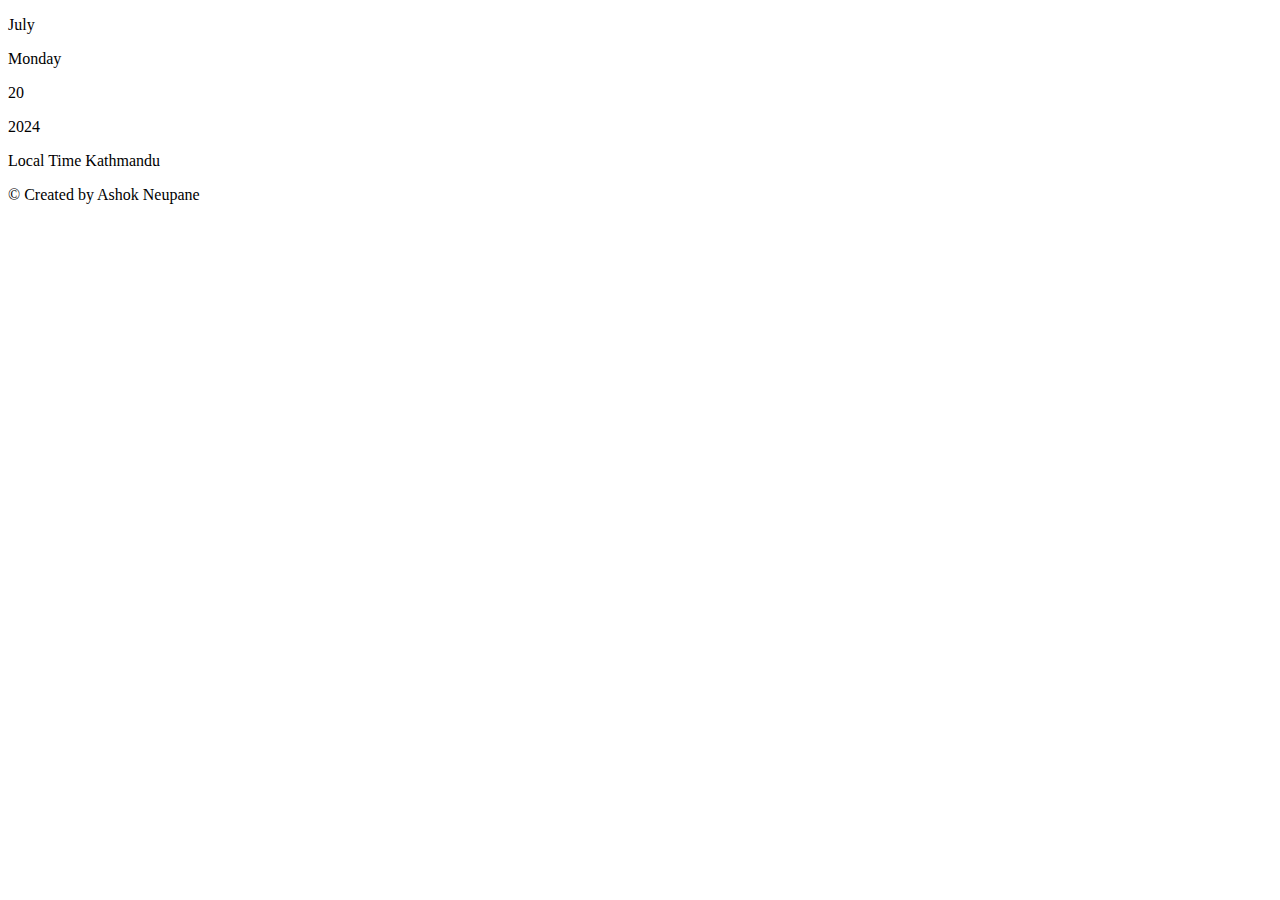
==== miniCalender/index.html @ 0048b1ae "Timer updated" ====
<!DOCTYPE html>
<html lang="en">
  <head>
    <meta charset="UTF-8" />
    <meta name="viewport" content="width=device-width, initial-scale=1.0" />
    <title>Nepali Calender</title>
    <link rel="stylesheet" href="style.css">
  </head>
  <body>
    <div class="calender-container">
      <p class="month-name" id="month-name">July</p>
      <p class="day-name" id="day-name">Monday</p>
      <p class="day-number" id="day-number">20</p>
      <p class="year" id="year">2024</p>
      <p class="time" id="time"></p>
      <div class="copyright">
        <p>Local Time Kathmandu</p>
        <p>&copy Created by Ashok Neupane</p>
      </div>
      
    </div>
    <script src="index.js"></script>
  </body>
</html>
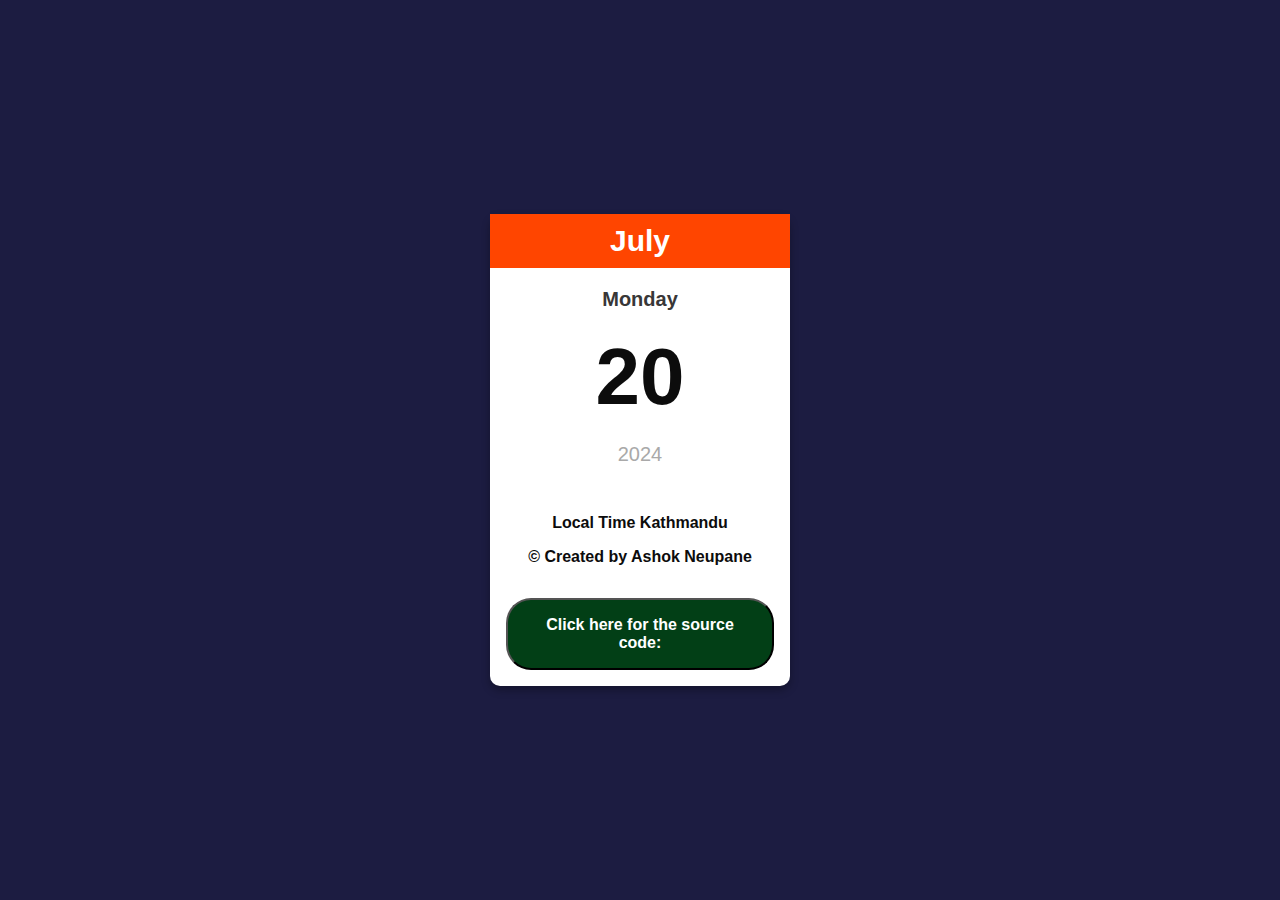
==== commit 1dfa28a4: "Source code link added" ====
--- a/miniCalender/index.html
+++ b/miniCalender/index.html
@@ -16,6 +16,9 @@
       <div class="copyright">
         <p>Local Time Kathmandu</p>
         <p>&copy Created by Ashok Neupane</p>
+        <a href="https://github.com/ashokneupane100/cool_js_projects/tree/main/miniCalender" target="_blank">
+        <button class="sourcecode">Click here for the source code:</button>
+    </a>
       </div>
       
     </div>
--- a/miniCalender/style.css
+++ b/miniCalender/style.css
@@ -0,0 +1,70 @@
+body{
+    margin:0;
+    display:flex;
+    justify-content:center;
+    height:100vh;
+    align-items: center;
+    font-family:Arial, Helvetica, sans-serif;
+    background-color: rgb(28, 28, 65);
+    color:rgb(12, 12, 12);
+    font-weight: bold;
+    font-size: 3rem;
+}
+
+.calender-container{
+    background-color: rgb(255, 255, 255);
+    width:300px;
+    text-align: center;
+    border-radius:10px;
+    box-shadow: 0 4px 8px rgba(0,0,0,.3);
+
+}
+
+.month-name{
+    margin:0;
+    background-color: orangered;
+    overflow:hidden;
+    color:white;
+    padding:10px;
+    font-size:30px;
+    font-weight:bold;
+
+
+}
+
+.day-name{
+    font-size:20px;
+    color:rgb(56, 55, 55);
+}
+
+.day-number{
+    font-size:80px;
+    margin:0;
+    font-weight: bold;
+}
+
+.year{
+    margin:20px 0;
+    font-size:20px;
+    color:darkgray;
+    font-weight:500;
+
+
+}
+
+.copyright{
+    font-size:1rem;
+
+}
+
+.sourcecode{
+    margin:1rem;
+    font-size:1rem;
+    padding:1rem;
+    background-color:rgb(2, 63, 22);
+    color:white;
+    border-radius:25px;
+    font-weight: bold;
+    cursor: pointer;
+
+}